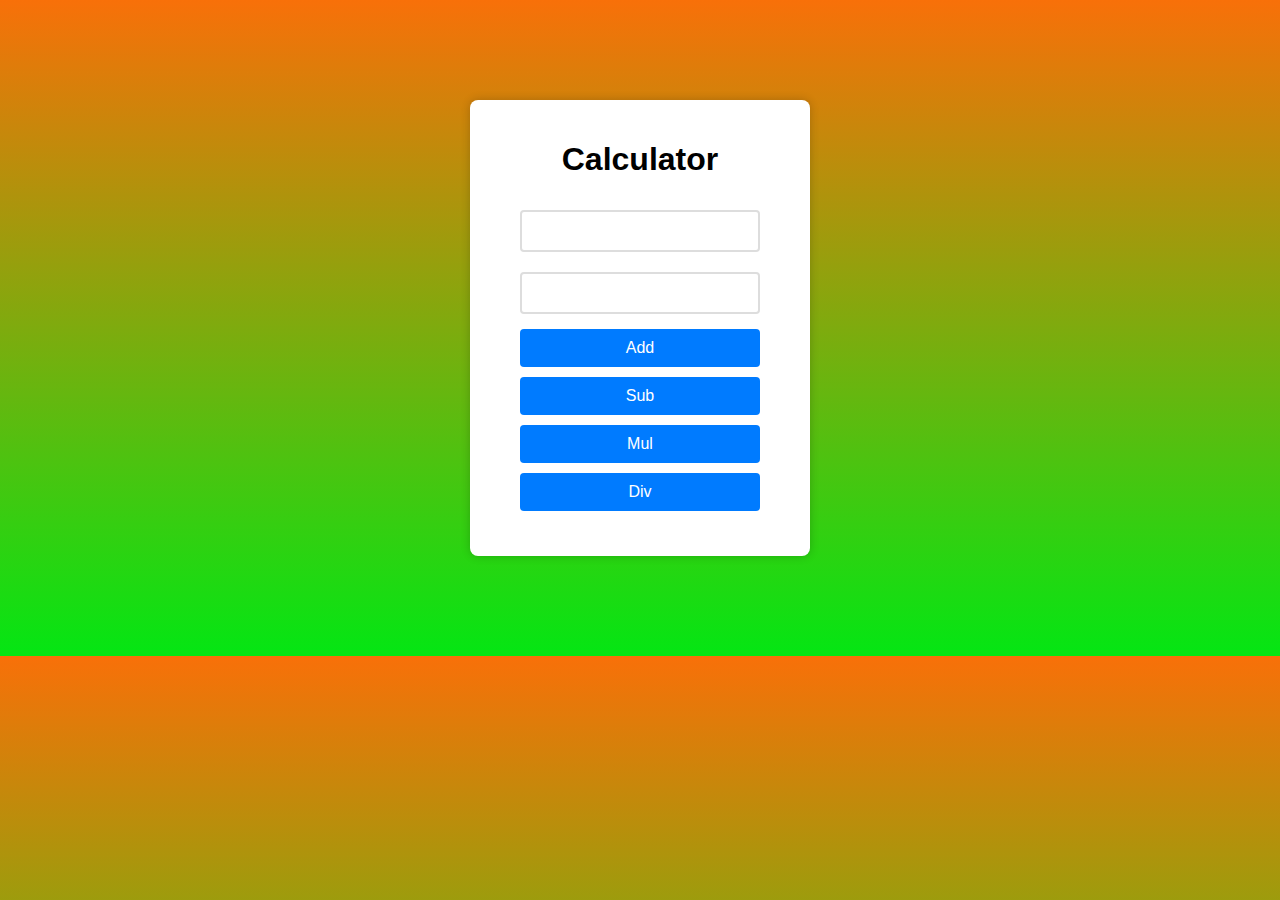
==== calculator/index.html @ 6c7c8467 "cal" ====
<!DOCTYPE html>
<html lang="en">

<head>
    <meta charset="UTF-8">
    <meta name="viewport" content="width=device-width, initial-scale=1.0">
    <link rel="stylesheet" href="style.css">
    <title>Calculator</title>
</head>

<body>
    <div class="cont">
        <h1>Calculator</h1>
        <h2 id="greet"></h2>
        <input type="number" name="" id="num1">
        <input type="number" name="" id="num2">
        <button onclick="add()">Add</button>
        <button onclick="sub()">Sub</button>
        <button onclick="mul()">Mul</button>
        <button onclick="div()">Div</button>
        <p id="result"></p>
    </div>
    <script src="./scripts.js"></script>
</body>

</html>
---- calculator/style.css ----
/* Basic reset */
body {
    margin: 0;
    padding: 0;
    font-family: Arial, sans-serif;
    background: linear-gradient(#f87009, #04e613);
}

.cont {
    width: 300px;
    margin: 100px auto;
    padding: 20px;
    border-radius: 8px;
    box-shadow: 0 0 10px rgba(0, 0, 0, 0.2);
    background-color: #fff;
    text-align: center;
}

input[type="number"] {
    width: 80%;
    padding: 10px;
    margin: 10px 0;
    border: 2px solid #ddd;
    border-radius: 4px;
    box-sizing: border-box;
    font-size: 16px;
}

button {
    width: 80%;
    padding: 10px;
    margin: 5px 0;
    border: none;
    border-radius: 4px;
    background-color: #007BFF;
    color: #fff;
    font-size: 16px;
    cursor: pointer;
    transition: background-color 0.3s ease;
}

button:hover {
    background-color: #0056b3;
}

#result {
    font-size: 18px;
    font-weight: bold;
    margin-top: 20px;
    color: #333;
}
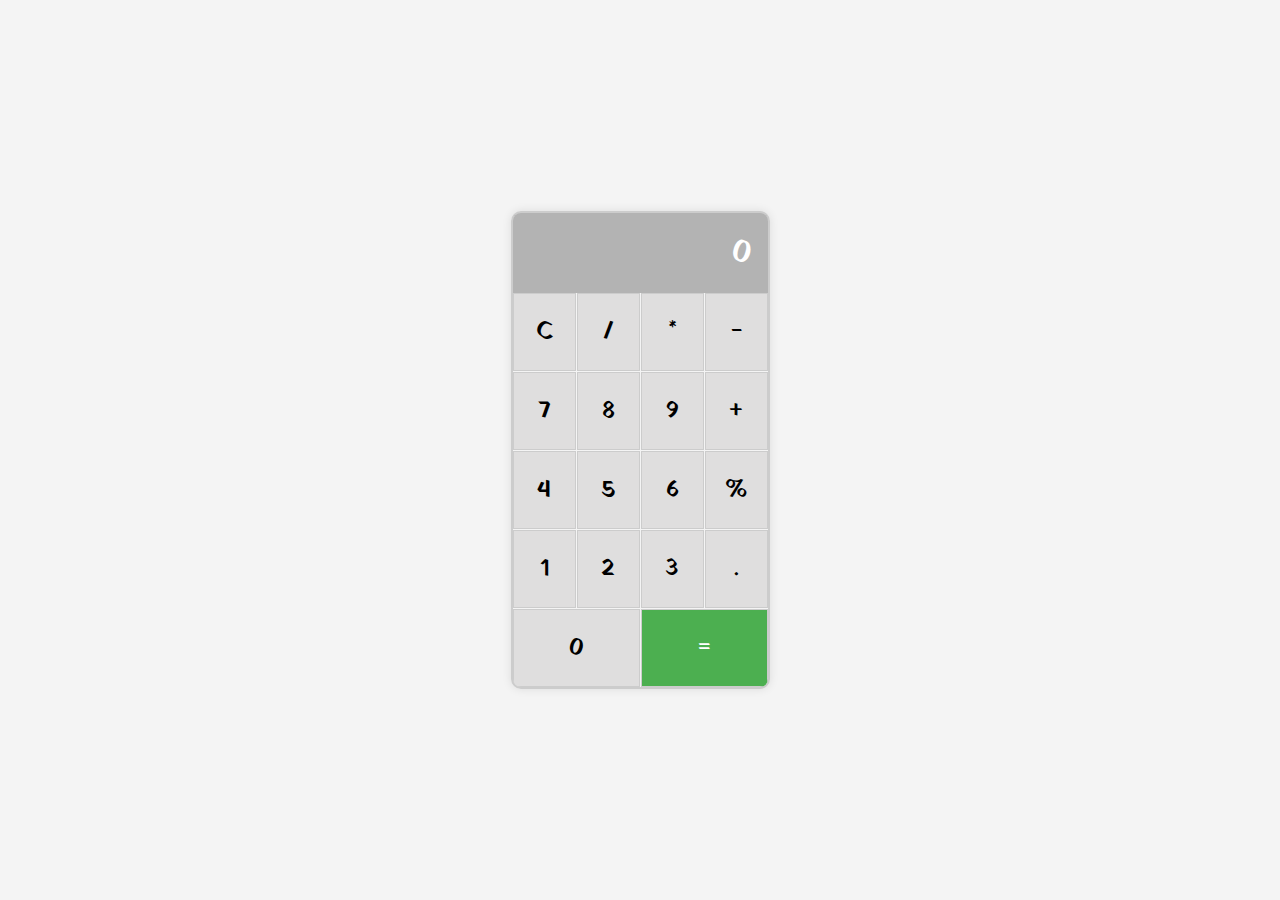
==== commit fe488d04: "calculator" ====
--- a/calculator/index.html
+++ b/calculator/index.html
@@ -1,26 +1,40 @@
 <!DOCTYPE html>
 <html lang="en">
-
 <head>
     <meta charset="UTF-8">
     <meta name="viewport" content="width=device-width, initial-scale=1.0">
-    <link rel="stylesheet" href="style.css">
-    <title>Calculator</title>
+    <title>Simple Calculator</title>
+    <link href="https://fonts.googleapis.com/css2?family=Yatra+One&display=swap" rel="stylesheet">
+    <link rel="stylesheet" href="./style.css">
 </head>
+<body>
+    <div class="calculator">
+        <div class="display" id="display">0</div>
+        <div class="buttons">
+            <button class="btn" onclick="clearDisplay()">C</button>
+            <button class="btn" onclick="appendToDisplay('/')">/</button>
+            <button class="btn" onclick="appendToDisplay('*')">*</button>
+            <button class="btn" onclick="appendToDisplay('-')">-</button>
 
-<body>
-    <div class="cont">
-        <h1>Calculator</h1>
-        <h2 id="greet"></h2>
-        <input type="number" name="" id="num1">
-        <input type="number" name="" id="num2">
-        <button onclick="add()">Add</button>
-        <button onclick="sub()">Sub</button>
-        <button onclick="mul()">Mul</button>
-        <button onclick="div()">Div</button>
-        <p id="result"></p>
+            <button class="btn" onclick="appendToDisplay('7')">7</button>
+            <button class="btn" onclick="appendToDisplay('8')">8</button>
+            <button class="btn" onclick="appendToDisplay('9')">9</button>
+            <button class="btn" onclick="appendToDisplay('+')">+</button>
+
+            <button class="btn" onclick="appendToDisplay('4')">4</button>
+            <button class="btn" onclick="appendToDisplay('5')">5</button>
+            <button class="btn" onclick="appendToDisplay('6')">6</button>
+            <button class="btn" onclick="appendToDisplay('%')">%</button>
+            
+            <button class="btn" onclick="appendToDisplay('1')">1</button>
+            <button class="btn" onclick="appendToDisplay('2')">2</button>
+            <button class="btn" onclick="appendToDisplay('3')">3</button>
+            <button class="btn" onclick="appendToDisplay('.')">.</button>
+            
+            <button class="btn" onclick="appendToDisplay('0')" id="zero">0</button>
+            <button class="btn" id="equals" onclick="calculate()">=</button>
+        </div>
     </div>
-    <script src="./scripts.js"></script>
+    <script src="./sript.js"></script>
 </body>
-
-</html>+</html>
--- a/calculator/style.css
+++ b/calculator/style.css
@@ -1,51 +1,62 @@
-/* Basic reset */
+@import url('https://fonts.googleapis.com/css2?family=Roboto:wght@400;700&display=swap');
+*{
+    font-family: "Yatra One", system-ui;
+}
 body {
+    display: flex;
+    justify-content: center;
+    align-items: center;
+    height: 100vh;
+    background-color: #f4f4f4;
     margin: 0;
-    padding: 0;
-    font-family: Arial, sans-serif;
-    background: linear-gradient(#f87009, #04e613);
 }
 
-.cont {
-    width: 300px;
-    margin: 100px auto;
-    padding: 20px;
-    border-radius: 8px;
-    box-shadow: 0 0 10px rgba(0, 0, 0, 0.2);
-    background-color: #fff;
-    text-align: center;
+.calculator {
+    border: 2px solid #ccc;
+    border-radius: 10px;
+    box-shadow: 0 0 10px rgba(0, 0, 0, 0.1);
+    overflow: hidden;
 }
 
-input[type="number"] {
-    width: 80%;
-    padding: 10px;
-    margin: 10px 0;
-    border: 2px solid #ddd;
-    border-radius: 4px;
+.display {
+    background-color: #2222224e;
+    color: #fff;
+    font-size: 2em;
+    padding: 0.5em;
+    text-align: right;
+    overflow: hidden;
     box-sizing: border-box;
-    font-size: 16px;
 }
 
-button {
-    width: 80%;
-    padding: 10px;
-    margin: 5px 0;
-    border: none;
-    border-radius: 4px;
-    background-color: #007BFF;
-    color: #fff;
-    font-size: 16px;
+.buttons {
+    display: grid;
+    grid-template-columns: repeat(4, 1fr);
+    gap: 1px;
+}
+
+.btn {
+    background-color: #544e4e21;
+    border: 1px solid #ccc;
+    font-size: 1.5em;
+    padding: 20px;
     cursor: pointer;
     transition: background-color 0.3s ease;
 }
 
-button:hover {
-    background-color: #0056b3;
+.btn:hover {
+    background-color: #f0f0f0;
 }
 
-#result {
-    font-size: 18px;
-    font-weight: bold;
-    margin-top: 20px;
-    color: #333;
+#equals {
+    background-color: #4CAF50;
+    color: #fff;
+    grid-column: span 2;
 }
+
+#equals:hover {
+    background-color: #45a049;
+}
+
+#zero {
+    grid-column: span 2;
+}
